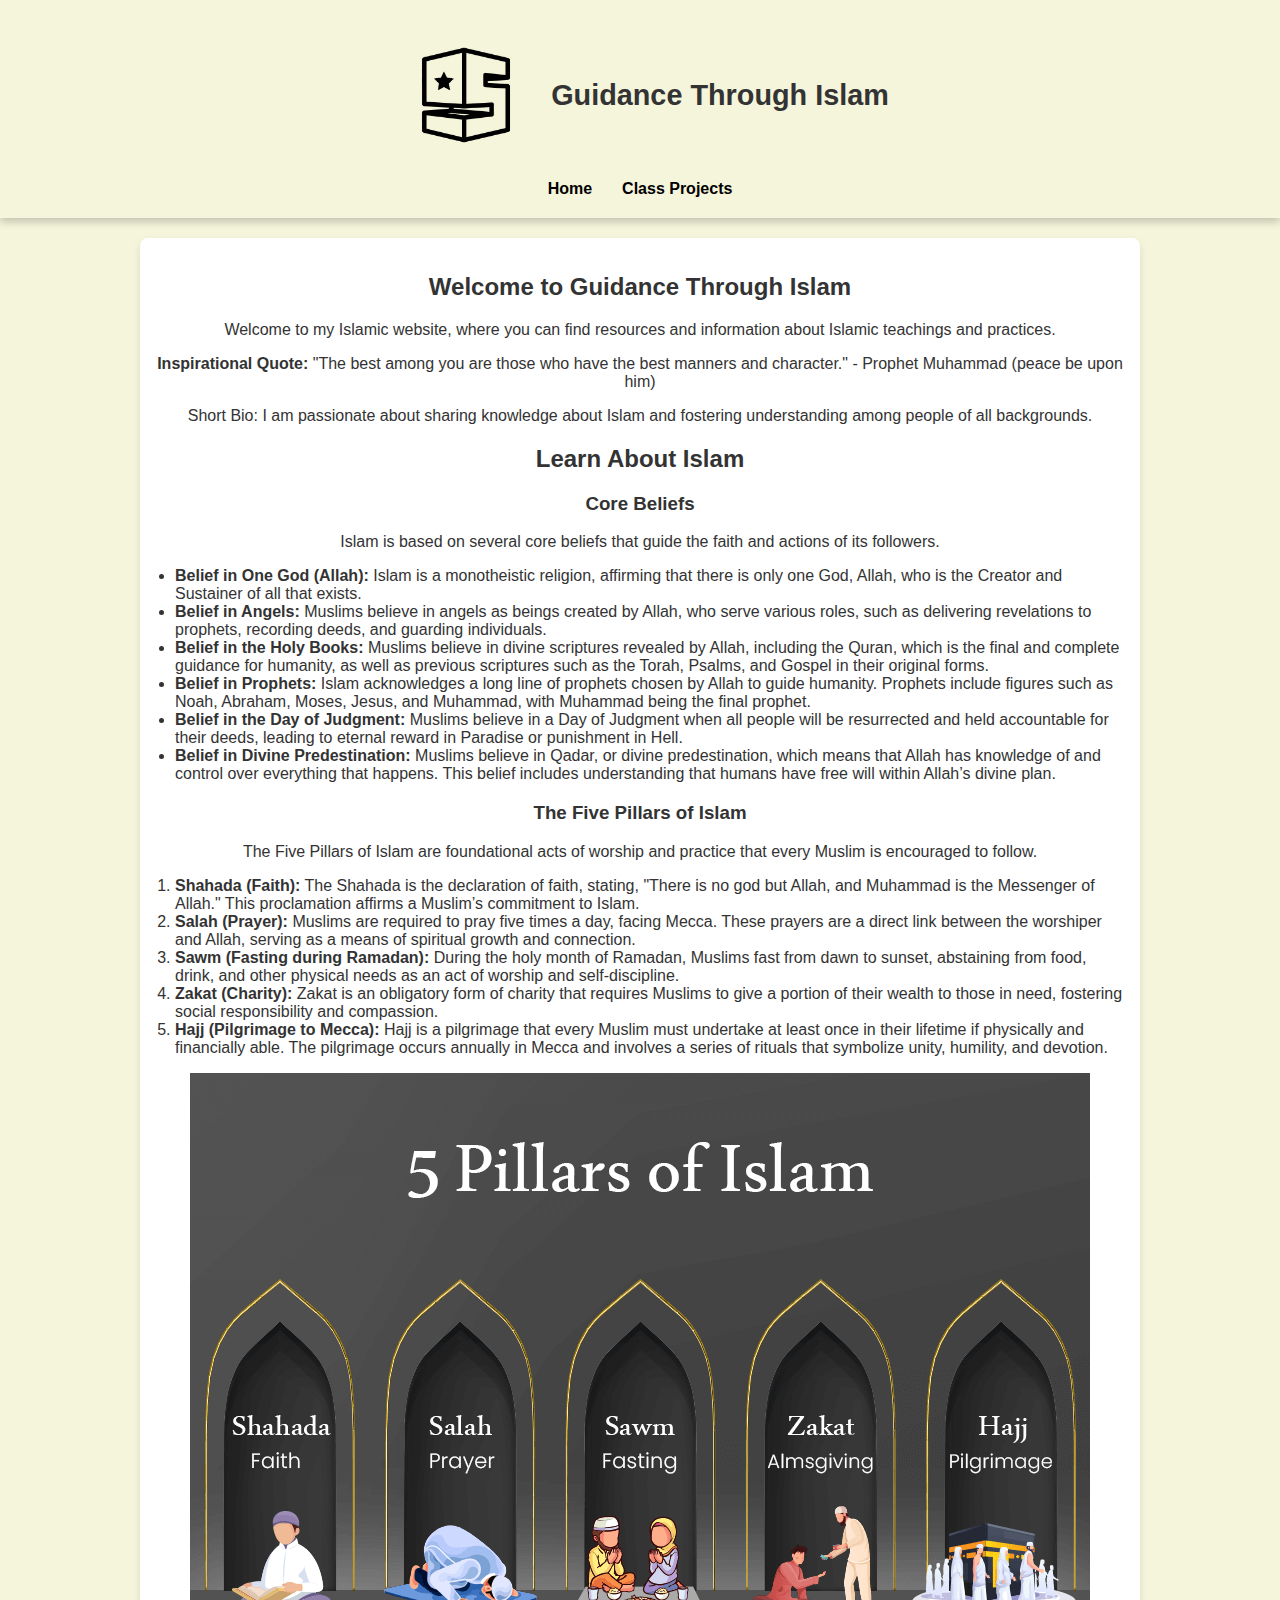
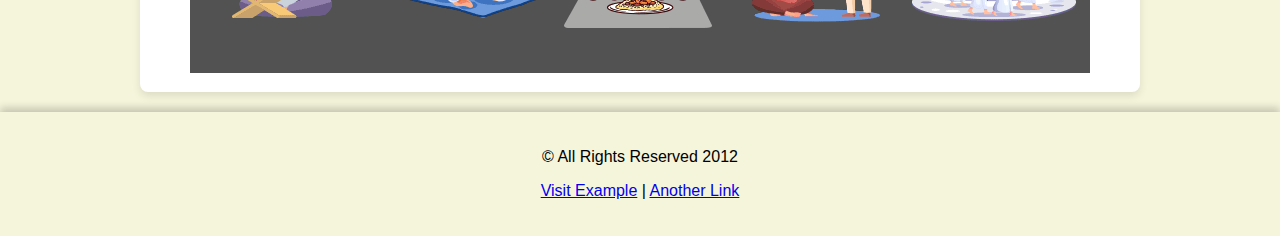
==== islamic_website/index.html @ 1b08f329 "Add files via upload" ====
﻿<!DOCTYPE html>
<html lang="en">
<head>
    <meta charset="UTF-8">
    <meta name="viewport" content="width=device-width, initial-scale=1.0">
    <title>Guidance Through Islam</title>
    <link rel="stylesheet" href="../styles.css">
</head>
<body>
    <header>
        <div class="header-content">
            <img src="../BoxS.jpg" alt="Your Logo" class="logo">
            <h1>Guidance Through Islam</h1>
        </div>
        <nav>
            <ul>
                <li><a href="../index.html" aria-label="Home">Home</a></li>
                <li class="dropdown">
                    <a href="#" onclick="toggleDropdown(event)" aria-haspopup="true" aria-expanded="false">Class Projects</a>
                    <ul class="dropdown-content">
                        <li><a href="../islamic_website/index.html">Islamic Website</a></li>
                        <li><a href="../mpg_calculator/index.html">Miles Per Gallon Calculator</a></li>
                    </ul>
                </li>

            </ul>
        </nav>
    </header>

    <main class="container">
        <section id="home">
            <h2>Welcome to Guidance Through Islam</h2>
            <p>Welcome to my Islamic website, where you can find resources and information about Islamic teachings and practices.</p>
            <p><strong>Inspirational Quote:</strong> "The best among you are those who have the best manners and character." - Prophet Muhammad (peace be upon him)</p>
            <p class="bio">Short Bio: I am passionate about sharing knowledge about Islam and fostering understanding among people of all backgrounds.</p>
        </section>

        <section id="learn">
            <h2>Learn About Islam</h2>

            <h3>Core Beliefs</h3>
            <p>Islam is based on several core beliefs that guide the faith and actions of its followers.</p>
            <ul>
                <li><strong>Belief in One God (Allah):</strong> Islam is a monotheistic religion, affirming that there is only one God, Allah, who is the Creator and Sustainer of all that exists.</li>
                <li><strong>Belief in Angels:</strong> Muslims believe in angels as beings created by Allah, who serve various roles, such as delivering revelations to prophets, recording deeds, and guarding individuals.</li>
                <li><strong>Belief in the Holy Books:</strong> Muslims believe in divine scriptures revealed by Allah, including the Quran, which is the final and complete guidance for humanity, as well as previous scriptures such as the Torah, Psalms, and Gospel in their original forms.</li>
                <li><strong>Belief in Prophets:</strong> Islam acknowledges a long line of prophets chosen by Allah to guide humanity. Prophets include figures such as Noah, Abraham, Moses, Jesus, and Muhammad, with Muhammad being the final prophet.</li>
                <li><strong>Belief in the Day of Judgment:</strong> Muslims believe in a Day of Judgment when all people will be resurrected and held accountable for their deeds, leading to eternal reward in Paradise or punishment in Hell.</li>
                <li><strong>Belief in Divine Predestination:</strong> Muslims believe in Qadar, or divine predestination, which means that Allah has knowledge of and control over everything that happens. This belief includes understanding that humans have free will within Allah’s divine plan.</li>
            </ul>

            <h3>The Five Pillars of Islam</h3>
            <p>The Five Pillars of Islam are foundational acts of worship and practice that every Muslim is encouraged to follow.</p>
            <ol>
                <li><strong>Shahada (Faith):</strong> The Shahada is the declaration of faith, stating, "There is no god but Allah, and Muhammad is the Messenger of Allah." This proclamation affirms a Muslim’s commitment to Islam.</li>
                <li><strong>Salah (Prayer):</strong> Muslims are required to pray five times a day, facing Mecca. These prayers are a direct link between the worshiper and Allah, serving as a means of spiritual growth and connection.</li>
                <li><strong>Sawm (Fasting during Ramadan):</strong> During the holy month of Ramadan, Muslims fast from dawn to sunset, abstaining from food, drink, and other physical needs as an act of worship and self-discipline.</li>
                <li><strong>Zakat (Charity):</strong> Zakat is an obligatory form of charity that requires Muslims to give a portion of their wealth to those in need, fostering social responsibility and compassion.</li>
                <li><strong>Hajj (Pilgrimage to Mecca):</strong> Hajj is a pilgrimage that every Muslim must undertake at least once in their lifetime if physically and financially able. The pilgrimage occurs annually in Mecca and involves a series of rituals that symbolize unity, humility, and devotion.</li>
            </ol>

            <img src="pillarsislam.jpg" alt="Five Pillars of Islam" class="centered-image">
        </section>
    </main>
    <body class="islamic-page">

        <footer>
            <p>&copy; All Rights Reserved 2012</p>
            <p>
                <a href="https://www.example.com" class="footer-link">Visit Example</a> |
                <a href="https://www.anotherexample.com" class="footer-link">Another Link</a>
            </p>
        </footer>

        <script src="../main.js"></script>

        <script>
            document.getElementById("year").textContent = new Date().getFullYear();
        </script>
    </body>
</html>
---- styles.css ----
﻿html, body {
    font-family: Arial, sans-serif;
    background-color: beige;
    color: #333;
    margin: 0;
    padding: 0;
    overflow-y: auto; 
    min-height: 100vh; 
}


header {
    background-color: beige;
    padding: 20px;
    color: #333;
    display: flex;
    align-items: center;
    flex-direction: column;
    box-shadow: 0 4px 8px rgba(0, 0, 0, 0.2);
    text-align: center;
}


.header-content {
    display: flex;
    align-items: center;
    justify-content: center;
}

.logo {
    max-width: 150px;
    border-radius: 50%;
    margin-right: 10px;
}

header h1 {
    font-size: 1.8em;
    margin: 0;
    color: #333;
}


nav ul {
    list-style: none;
    padding: 0;
    margin: 10px 0 0;
    display: flex;
    justify-content: center;
}

    nav ul li {
        position: relative;
        margin: 0 15px;
    }

        nav ul li a {
            color: black;
            text-decoration: none;
            font-weight: bold;
        }


.dropdown {
    position: relative;
}

.dropdown-content {
    display: none;
    position: absolute;
    top: 100%;
    left: 0;
    background-color: darkgrey;
    list-style: none;
    width: 200px;
    border-radius: 4px;
    padding: 10px;
    z-index: 10;
}

    .dropdown-content li a {
        display: block;
        color: #333;
        text-decoration: none;
        padding: 8px 12px;
    }

        .dropdown-content li a:hover {
            background-color: #f0e68c;
            color: #333;
            border-radius: 5px;
        }

.dropdown.open .dropdown-content {
    display: block;
}


.container {
    max-width: 800px;
    margin: 20px auto;
    padding: 20px;
    background-color: white;
    box-shadow: 0 4px 8px rgba(0, 0, 0, 0.1);
    border-radius: 8px;
    text-align: center;
}


.responsive-img {
    width: 100%;
    max-width: 150px;
    height: auto;
    border-radius: 50%;
    margin: 20px auto;
}


.slider-container {
    max-width: 800px;
    margin: 20px auto;
    position: relative;
    border-radius: 8px;
    box-shadow: 0 4px 8px rgba(0, 0, 0, 0.2);
}

    .slider-container img {
        width: 100%;
        height: auto;
        object-fit: contain;
        display: block;
        transition: opacity 0.5s ease-in-out;
    }


.caption {
    position: absolute;
    bottom: 20px;
    left: 50%;
    transform: translateX(-50%);
    background-color: rgba(0, 0, 0, 0.6);
    color: white;
    padding: 10px 20px;
    border-radius: 5px;
    font-size: 1em;
    text-align: center;
    opacity: 0;
    transition: opacity 0.5s ease-in-out;
}

.slide:hover .caption {
    opacity: 1;
}


.prev, .next {
    position: absolute;
    top: 50%;
    color: white;
    font-size: 2em;
    padding: 10px;
    cursor: pointer;
    transform: translateY(-50%);
    background: rgba(0, 0, 0, 0.5);
    border-radius: 50%;
    text-align: center;
    transition: background-color 0.3s ease;
    user-select: none;
}

    .prev:hover, .next:hover {
        background-color: rgba(0, 0, 0, 0.8);
    }

.prev {
    left: 10px;
}

.next {
    right: 10px;
}


.dots {
    text-align: center;
    padding: 15px 0;
    background-color: #333;
}

.dot {
    cursor: pointer;
    height: 12px;
    width: 12px;
    margin: 0 5px;
    background-color: #bbb;
    border-radius: 50%;
    display: inline-block;
    transition: background-color 0.4s ease;
}

    .dot.active, .dot:hover {
        background-color: #717171;
    }

.container {
    overflow-y: auto;
    -webkit-overflow-scrolling: touch; 
}


footer {
    text-align: center;
    padding: 20px;
    background-color: beige;
    color: black;
    box-shadow: 0 -4px 8px rgba(0, 0, 0, 0.2);
    margin-top: 20px;
}


.calculator-container {
    display: flex;
    justify-content: center;
    align-items: center;
    padding: 40px 20px;
}

.calculator-card {
    background-color: #ffffff;
    padding: 30px;
    max-width: 400px;
    width: 100%;
    box-shadow: 0 4px 10px rgba(0, 0, 0, 0.1);
    border-radius: 10px;
    text-align: center;
}

    .calculator-card h2 {
        margin-bottom: 20px;
        color: #333;
        font-size: 1.5em;
    }

/* Input Group */
.input-group {
    margin-bottom: 15px;
    text-align: left;
}

    .input-group label {
        display: block;
        font-weight: bold;
        margin-bottom: 5px;
        color: #555;
    }

    .input-group input {
        width: 100%;
        padding: 10px;
        border-radius: 5px;
        border: 1px solid #ccc;
        box-shadow: inset 0 1px 3px rgba(0, 0, 0, 0.1);
        font-size: 1em;
    }


button {
    width: 100%;
    padding: 12px;
    font-size: 1em;
    border-radius: 5px;
    border: none;
    color: #fff;
    background-color: #333;
    cursor: pointer;
    transition: background-color 0.3s ease;
}

    button:hover {
        background-color: #555;
    }


.result {
    margin-top: 20px;
    font-weight: bold;
    font-size: 1.2em;
    color: #333;
}

ul, ol {
    text-align: left;
    padding-left: 20px; 
    margin-left: 0; 
}


body, html {
    overflow-x: hidden; 
}
.islamic-page .container, .islamic-page .slider-container, .islamic-page .centered-image {
    max-width: 100%;
    overflow-x: hidden; 
    padding: 0 10px;
    box-sizing: border-box;
}
.islamic-page .container {
    max-width: 1000px;
    margin: 20px auto;
    padding: 15px;
    background-color: white;
    box-shadow: 0 4px 8px rgba(0, 0, 0, 0.1);
    border-radius: 8px;
    text-align: center;
}

.calculator-card {
    background-color: #ffffff;
    padding: 40px;
    max-width: 500px; 
    width: 100%;
    box-shadow: 0 4px 10px rgba(0, 0, 0, 0.1);
    border-radius: 10px;
    text-align: center;
    margin: 0 auto; 
}

.input-group input {
    width: 80%; 
    padding: 8px;
    font-size: 0.9em; 
    margin: 5px auto; 
    display: block;
}
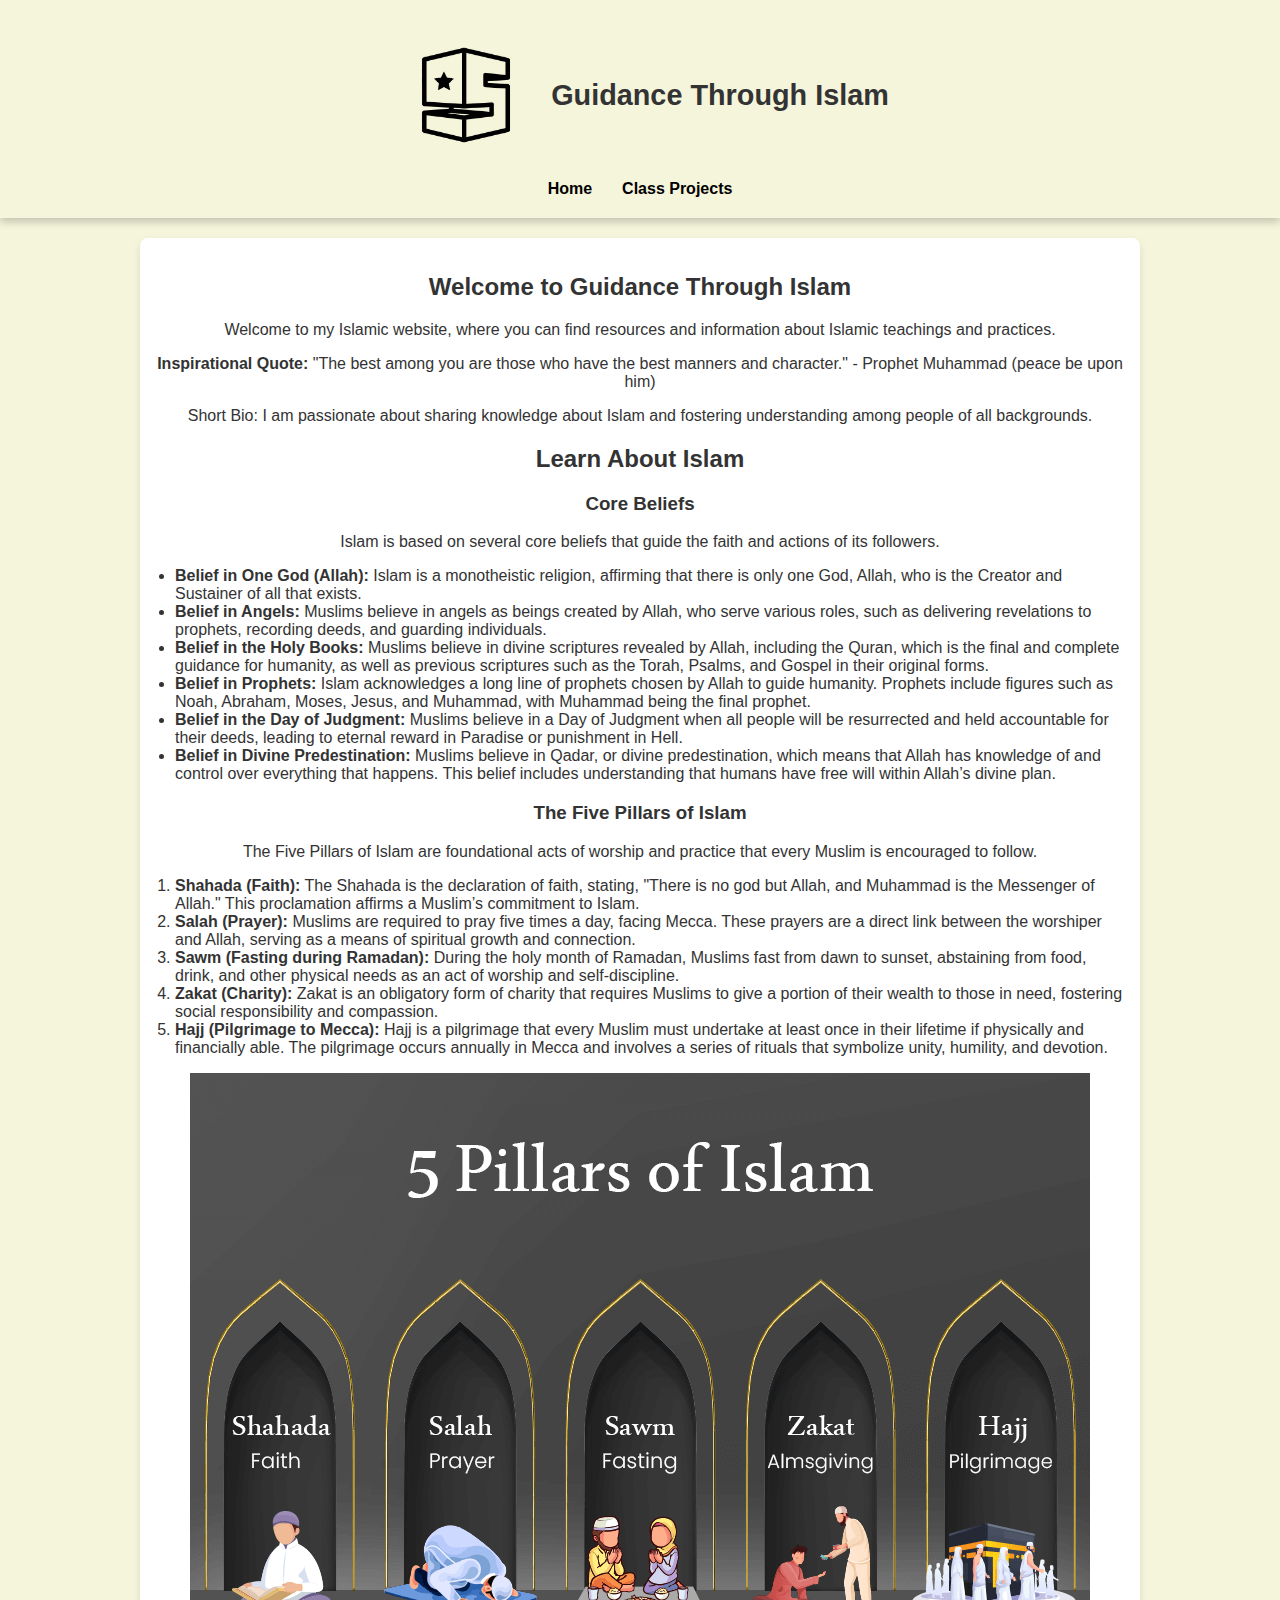
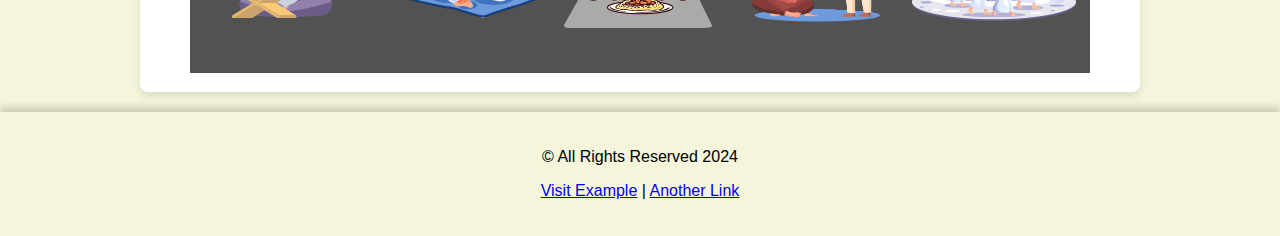
==== commit 9b53570f: "Update index.html" ====
--- a/islamic_website/index.html
+++ b/islamic_website/index.html
@@ -65,7 +65,7 @@
     <body class="islamic-page">
 
         <footer>
-            <p>&copy; All Rights Reserved 2012</p>
+            <p>&copy; All Rights Reserved 2024</p>
             <p>
                 <a href="https://www.example.com" class="footer-link">Visit Example</a> |
                 <a href="https://www.anotherexample.com" class="footer-link">Another Link</a>
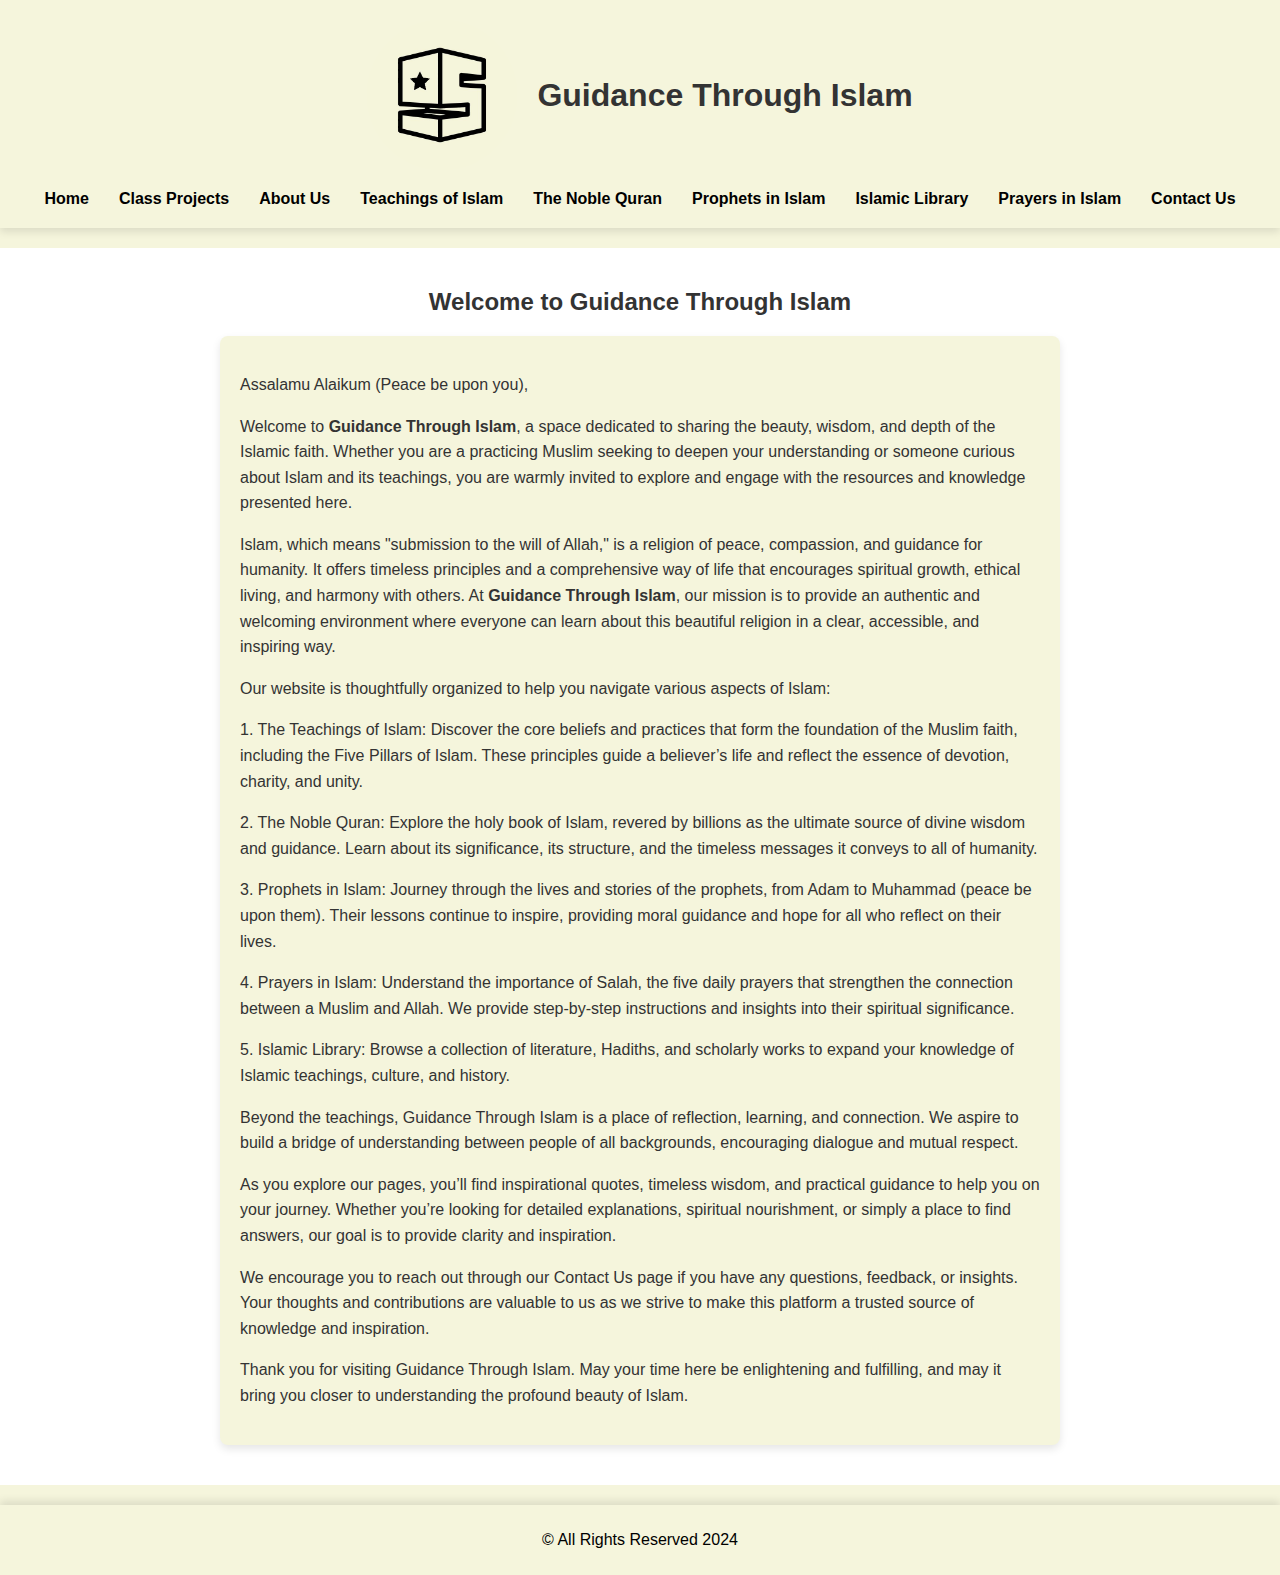
==== commit 01083c21: "Saidur Saqib's Updated Portfolio" ====
--- a/islamic_website/index.html
+++ b/islamic_website/index.html
@@ -9,73 +9,74 @@
 <body>
     <header>
         <div class="header-content">
-            <img src="../BoxS.jpg" alt="Your Logo" class="logo">
+            <img src="../BoxS.jpg" alt="Islamic Website Logo" class="logo">
             <h1>Guidance Through Islam</h1>
         </div>
         <nav>
-            <ul>
+            <ul class="menu">
                 <li><a href="../index.html" aria-label="Home">Home</a></li>
                 <li class="dropdown">
-                    <a href="#" onclick="toggleDropdown(event)" aria-haspopup="true" aria-expanded="false">Class Projects</a>
+                    <a href="#">Class Projects</a>
                     <ul class="dropdown-content">
                         <li><a href="../islamic_website/index.html">Islamic Website</a></li>
                         <li><a href="../mpg_calculator/index.html">Miles Per Gallon Calculator</a></li>
+                        <li><a href="../mortgage_calculator/mortgage.htm">Mortgage Calculator</a></li>
                     </ul>
                 </li>
-
+                <li><a href="../aboutus.html">About Us</a></li>
+                <li class="dropdown">
+                    <a href="#">Teachings of Islam</a>
+                    <ul class="dropdown-content">
+                        <li><a href="#faith">Faith</a></li>
+                        <li><a href="#prayer">Prayer</a></li>
+                        <li><a href="#charity">Charity</a></li>
+                        <li><a href="#fasting">Fasting</a></li>
+                        <li><a href="#pilgrimage">Pilgrimage</a></li>
+                    </ul>
+                </li>
+                <li><a href="../quran.html">The Noble Quran</a></li>
+                <li><a href="../prophets.html">Prophets in Islam</a></li> <!-- Added link for Prophets in Islam -->
+                <li><a href="../library.html">Islamic Library</a></li> <!-- Added link for Islamic Library -->
+                <li class="dropdown">
+                    <a href="#">Prayers in Islam</a>
+                    <ul class="dropdown-content">
+                        <li><a href="../prayers/fajr.html">Fajr (Dawn Prayer)</a></li>
+                        <li><a href="../prayers/dhuhr.html">Dhuhr (Noon Prayer)</a></li>
+                        <li><a href="../prayers/asr.html">Asr (Afternoon Prayer)</a></li>
+                        <li><a href="../prayers/maghrib.html">Maghrib (Evening Prayer)</a></li>
+                        <li><a href="../prayers/isha.html">Isha (Night Prayer)</a></li>
+                    </ul>
+                </li>
+                <li><a href="../contact.html">Contact Us</a></li>
             </ul>
         </nav>
     </header>
 
-    <main class="container">
+    <main>
         <section id="home">
             <h2>Welcome to Guidance Through Islam</h2>
-            <p>Welcome to my Islamic website, where you can find resources and information about Islamic teachings and practices.</p>
-            <p><strong>Inspirational Quote:</strong> "The best among you are those who have the best manners and character." - Prophet Muhammad (peace be upon him)</p>
-            <p class="bio">Short Bio: I am passionate about sharing knowledge about Islam and fostering understanding among people of all backgrounds.</p>
-        </section>
-
-        <section id="learn">
-            <h2>Learn About Islam</h2>
-
-            <h3>Core Beliefs</h3>
-            <p>Islam is based on several core beliefs that guide the faith and actions of its followers.</p>
-            <ul>
-                <li><strong>Belief in One God (Allah):</strong> Islam is a monotheistic religion, affirming that there is only one God, Allah, who is the Creator and Sustainer of all that exists.</li>
-                <li><strong>Belief in Angels:</strong> Muslims believe in angels as beings created by Allah, who serve various roles, such as delivering revelations to prophets, recording deeds, and guarding individuals.</li>
-                <li><strong>Belief in the Holy Books:</strong> Muslims believe in divine scriptures revealed by Allah, including the Quran, which is the final and complete guidance for humanity, as well as previous scriptures such as the Torah, Psalms, and Gospel in their original forms.</li>
-                <li><strong>Belief in Prophets:</strong> Islam acknowledges a long line of prophets chosen by Allah to guide humanity. Prophets include figures such as Noah, Abraham, Moses, Jesus, and Muhammad, with Muhammad being the final prophet.</li>
-                <li><strong>Belief in the Day of Judgment:</strong> Muslims believe in a Day of Judgment when all people will be resurrected and held accountable for their deeds, leading to eternal reward in Paradise or punishment in Hell.</li>
-                <li><strong>Belief in Divine Predestination:</strong> Muslims believe in Qadar, or divine predestination, which means that Allah has knowledge of and control over everything that happens. This belief includes understanding that humans have free will within Allah’s divine plan.</li>
-            </ul>
-
-            <h3>The Five Pillars of Islam</h3>
-            <p>The Five Pillars of Islam are foundational acts of worship and practice that every Muslim is encouraged to follow.</p>
-            <ol>
-                <li><strong>Shahada (Faith):</strong> The Shahada is the declaration of faith, stating, "There is no god but Allah, and Muhammad is the Messenger of Allah." This proclamation affirms a Muslim’s commitment to Islam.</li>
-                <li><strong>Salah (Prayer):</strong> Muslims are required to pray five times a day, facing Mecca. These prayers are a direct link between the worshiper and Allah, serving as a means of spiritual growth and connection.</li>
-                <li><strong>Sawm (Fasting during Ramadan):</strong> During the holy month of Ramadan, Muslims fast from dawn to sunset, abstaining from food, drink, and other physical needs as an act of worship and self-discipline.</li>
-                <li><strong>Zakat (Charity):</strong> Zakat is an obligatory form of charity that requires Muslims to give a portion of their wealth to those in need, fostering social responsibility and compassion.</li>
-                <li><strong>Hajj (Pilgrimage to Mecca):</strong> Hajj is a pilgrimage that every Muslim must undertake at least once in their lifetime if physically and financially able. The pilgrimage occurs annually in Mecca and involves a series of rituals that symbolize unity, humility, and devotion.</li>
-            </ol>
-
-            <img src="pillarsislam.jpg" alt="Five Pillars of Islam" class="centered-image">
+            <div class="content-card">
+                <p>Assalamu Alaikum (Peace be upon you),</p>
+                <p>Welcome to <strong>Guidance Through Islam</strong>, a space dedicated to sharing the beauty, wisdom, and depth of the Islamic faith. Whether you are a practicing Muslim seeking to deepen your understanding or someone curious about Islam and its teachings, you are warmly invited to explore and engage with the resources and knowledge presented here.</p>
+                <p>Islam, which means "submission to the will of Allah," is a religion of peace, compassion, and guidance for humanity. It offers timeless principles and a comprehensive way of life that encourages spiritual growth, ethical living, and harmony with others. At <strong>Guidance Through Islam</strong>, our mission is to provide an authentic and welcoming environment where everyone can learn about this beautiful religion in a clear, accessible, and inspiring way.</p>
+                <p>Our website is thoughtfully organized to help you navigate various aspects of Islam:</p>
+                <p>1. The Teachings of Islam: Discover the core beliefs and practices that form the foundation of the Muslim faith, including the Five Pillars of Islam. These principles guide a believer’s life and reflect the essence of devotion, charity, and unity. </p>
+                <p>2. The Noble Quran: Explore the holy book of Islam, revered by billions as the ultimate source of divine wisdom and guidance. Learn about its significance, its structure, and the timeless messages it conveys to all of humanity.</p>
+                <p>3. Prophets in Islam: Journey through the lives and stories of the prophets, from Adam to Muhammad (peace be upon them). Their lessons continue to inspire, providing moral guidance and hope for all who reflect on their lives.</p>
+                <p>4. Prayers in Islam: Understand the importance of Salah, the five daily prayers that strengthen the connection between a Muslim and Allah. We provide step-by-step instructions and insights into their spiritual significance.</p>
+                <p>5. Islamic Library: Browse a collection of literature, Hadiths, and scholarly works to expand your knowledge of Islamic teachings, culture, and history.</p>
+                <p>Beyond the teachings, Guidance Through Islam is a place of reflection, learning, and connection. We aspire to build a bridge of understanding between people of all backgrounds, encouraging dialogue and mutual respect.</p>
+                <p>As you explore our pages, you’ll find inspirational quotes, timeless wisdom, and practical guidance to help you on your journey. Whether you’re looking for detailed explanations, spiritual nourishment, or simply a place to find answers, our goal is to provide clarity and inspiration.</p>
+                <p>We encourage you to reach out through our Contact Us page if you have any questions, feedback, or insights. Your thoughts and contributions are valuable to us as we strive to make this platform a trusted source of knowledge and inspiration.</p>
+                <p>Thank you for visiting Guidance Through Islam. May your time here be enlightening and fulfilling, and may it bring you closer to understanding the profound beauty of Islam.</p>
+            </div>
         </section>
     </main>
-    <body class="islamic-page">
 
-        <footer>
-            <p>&copy; All Rights Reserved 2024</p>
-            <p>
-                <a href="https://www.example.com" class="footer-link">Visit Example</a> |
-                <a href="https://www.anotherexample.com" class="footer-link">Another Link</a>
-            </p>
-        </footer>
+    <footer>
+        <p>&copy; All Rights Reserved 2024</p>
+    </footer>
 
-        <script src="../main.js"></script>
-
-        <script>
-            document.getElementById("year").textContent = new Date().getFullYear();
-        </script>
-    </body>
+    <script src="../main.js"></script>
+</body>
 </html>
--- a/styles.css
+++ b/styles.css
@@ -331,3 +331,303 @@
     margin: 5px auto; 
     display: block;
 }
+
+.dropdown {
+    position: relative;
+}
+
+.dropdown-content {
+    display: none; 
+    position: absolute;
+    top: 100%; 
+    left: 0;
+    background-color: darkgrey;
+    list-style: none;
+    width: 200px;
+    border-radius: 4px;
+    padding: 10px;
+    z-index: 10;
+}
+
+    .dropdown-content li {
+        margin: 0;
+    }
+
+        .dropdown-content li a {
+            display: block;
+            color: #333;
+            text-decoration: none;
+            padding: 8px 12px;
+        }
+
+            .dropdown-content li a:hover {
+                background-color: #f0e68c;
+                color: #333;
+                border-radius: 5px;
+            }
+
+.dropdown.open .dropdown-content {
+    display: block; /* Show dropdown when .open is applied */
+}
+/* Dropdown Styling */
+.dropdown {
+    position: relative;
+}
+
+.dropdown-content {
+    display: none; /* Hidden by default */
+    position: absolute;
+    top: 100%;
+    left: 0;
+    background-color: darkgrey;
+    list-style: none;
+    width: 200px;
+    border-radius: 4px;
+    padding: 10px;
+    z-index: 10;
+}
+
+    .dropdown-content li {
+        margin: 0;
+    }
+
+        .dropdown-content li a {
+            display: block;
+            color: #333;
+            text-decoration: none;
+            padding: 8px 12px;
+        }
+
+            .dropdown-content li a:hover {
+                background-color: #f0e68c;
+                color: #333;
+                border-radius: 5px;
+            }
+
+.dropdown.open .dropdown-content {
+    display: block; /* Show dropdown when .open is applied */
+}
+.text-container {
+    max-width: 800px; /* Limits the text to 800px width */
+    margin: 0 auto; /* Centers the container */
+    padding: 20px; /* Adds some padding around the text */
+    text-align: justify; /* Optional: Justifies the text for a clean look */
+}
+.text-container {
+    max-width: 800px;
+    margin: 0 auto;
+    padding: 20px;
+    text-align: justify;
+}
+
+@media (max-width: 768px) {
+    .text-container {
+        max-width: 90%; /* Allows the container to shrink on smaller screens */
+        padding: 15px;
+    }
+}
+.text-container {
+    font-size: 16px;
+    line-height: 1.6; /* Adds space between lines for better readability */
+}
+h2 {
+    text-align: center;
+}
+/* Styling for Calculator Container */
+.calculator-card {
+    background-color: beige;
+    border-radius: 10px;
+    box-shadow: 0 4px 8px rgba(0, 0, 0, 0.1);
+    padding: 20px;
+    max-width: 500px;
+    margin: 0 auto;
+    text-align: center;
+}
+
+/* Styling for the Form Table */
+.calculator-table {
+    margin: 20px auto;
+    width: 100%;
+    border-spacing: 10px;
+}
+
+    .calculator-table td {
+        text-align: left;
+        vertical-align: middle;
+        padding: 5px;
+    }
+
+    /* Styling for Input Fields */
+    .calculator-table input[type="text"],
+    .calculator-table select {
+        width: 100%;
+        padding: 8px;
+        border: 1px solid #ccc;
+        border-radius: 4px;
+        font-size: 14px;
+    }
+
+/* Button Styling */
+.button-row {
+    text-align: center;
+    padding-top: 10px;
+}
+
+.calculate-btn,
+.reset-btn {
+    padding: 10px 15px;
+    font-size: 16px;
+    border: none;
+    border-radius: 5px;
+    cursor: pointer;
+}
+
+.calculate-btn {
+    background-color: #4CAF50;
+    color: white;
+}
+
+.reset-btn {
+    background-color: #f44336;
+    color: white;
+}
+
+.calculate-btn:hover {
+    background-color: #45a049;
+}
+
+.reset-btn:hover {
+    background-color: #d32f2f;
+}
+
+/* Styling for Result */
+.result {
+    margin-top: 20px;
+    font-size: 18px;
+    font-weight: bold;
+    color: #333;
+}
+.result {
+    margin-top: 20px;
+    font-size: 18px;
+    font-weight: bold;
+    color: #333;
+}
+.calculate-btn,
+.reset-btn {
+    padding: 10px 15px;
+    font-size: 16px;
+    border: none;
+    border-radius: 5px;
+    cursor: pointer;
+}
+
+.calculate-btn {
+    background-color: #4CAF50;
+    color: white;
+}
+
+.reset-btn {
+    background-color: #f44336;
+    color: white;
+}
+
+.calculate-btn:hover {
+    background-color: #45a049;
+}
+
+.reset-btn:hover {
+    background-color: #d32f2f;
+}
+@media (max-width: 768px) {
+    .calculator-card {
+        padding: 15px;
+        max-width: 90%;
+    }
+
+    .calculator-table {
+        width: 100%;
+    }
+
+        .calculator-table td {
+            padding: 10px 5px;
+        }
+}
+.calculator-container {
+    display: flex;
+    justify-content: center;
+    align-items: center;
+    min-height: 80vh; /* Centers content vertically */
+    padding: 20px; /* Adds spacing on smaller screens */
+}
+.header-content {
+    display: flex;
+    align-items: center;
+    justify-content: center;
+    gap: 10px; /* Adds space between the logo and title */
+    margin-bottom: 10px; /* Adds some space below the header */
+}
+
+header h1 {
+    font-size: 2em; /* Increases the title size */
+    color: #333;
+}
+.calculate-btn,
+.reset-btn {
+    padding: 10px 20px;
+    font-size: 16px;
+    font-weight: bold;
+    border: none;
+    border-radius: 5px;
+    cursor: pointer;
+    transition: transform 0.2s ease-in-out, box-shadow 0.2s ease-in-out;
+}
+
+.calculate-btn {
+    background-color: #28a745;
+    color: white;
+}
+
+.reset-btn {
+    background-color: #dc3545;
+    color: white;
+}
+
+    .calculate-btn:hover,
+    .reset-btn:hover {
+        transform: scale(1.1);
+        box-shadow: 0px 4px 8px rgba(0, 0, 0, 0.2);
+    }
+header {
+    box-shadow: 0 4px 8px rgba(0, 0, 0, 0.1);
+    margin-bottom: 20px;
+}
+
+footer {
+    box-shadow: 0 -4px 8px rgba(0, 0, 0, 0.1);
+    padding: 10px;
+    text-align: center;
+    background-color: beige;
+}
+.content-card {
+    background-color: beige; /* Beige background */
+    border-radius: 8px; /* Rounded corners */
+    padding: 20px; /* Internal spacing */
+    box-shadow: 0 4px 8px rgba(0, 0, 0, 0.1); /* Subtle shadow */
+    max-width: 800px; /* Limits the width */
+    margin: 20px auto; /* Centers the container horizontally */
+    text-align: left; /* Aligns text to the left */
+    font-size: 16px; /* Adjust text size for readability */
+    line-height: 1.6; /* Improves line spacing */
+}
+body {
+    background-color: beige; /* Set the background of the entire page to white */
+    margin: 0;
+    padding: 0;
+    font-family: Arial, sans-serif; /* Optional: Ensure consistent font styling */
+}
+
+main {
+    background-color: white; /* Ensure the main content background is white */
+    padding: 20px 0; /* Add some spacing around the main content */
+}
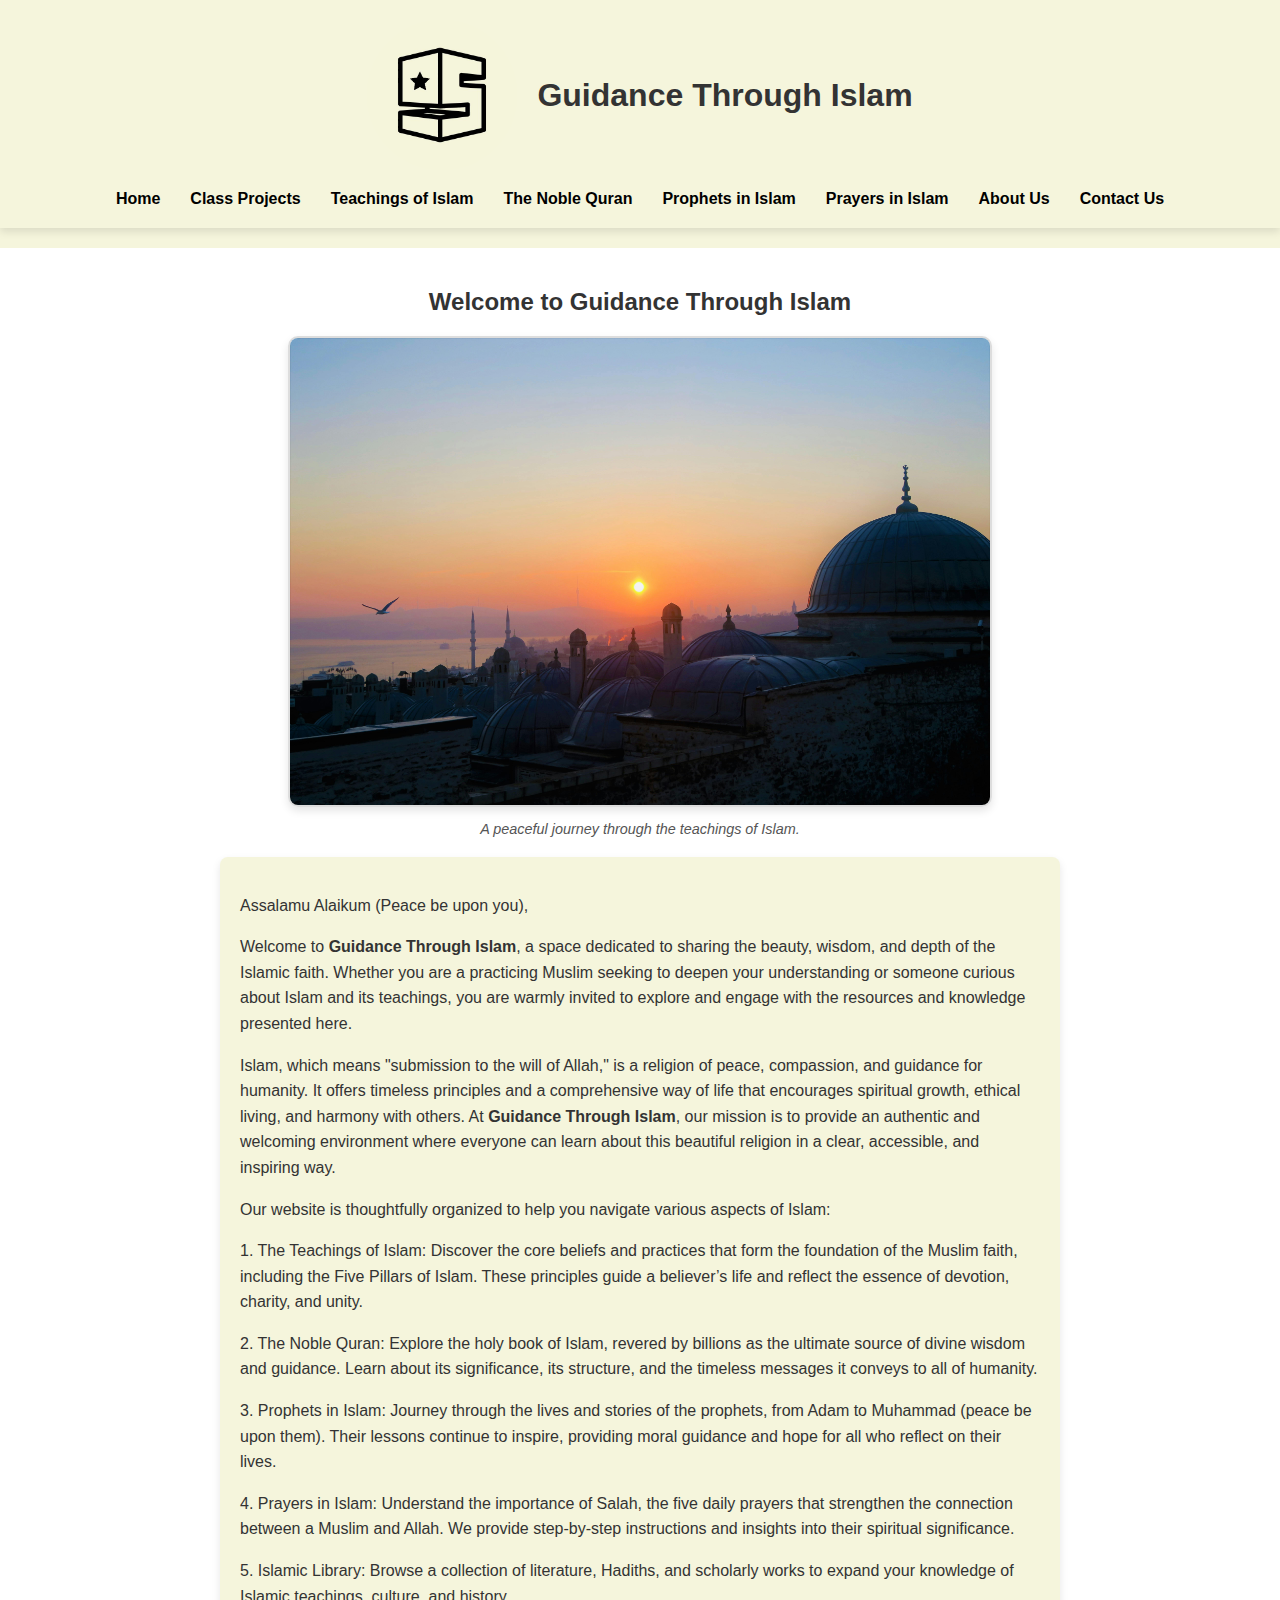
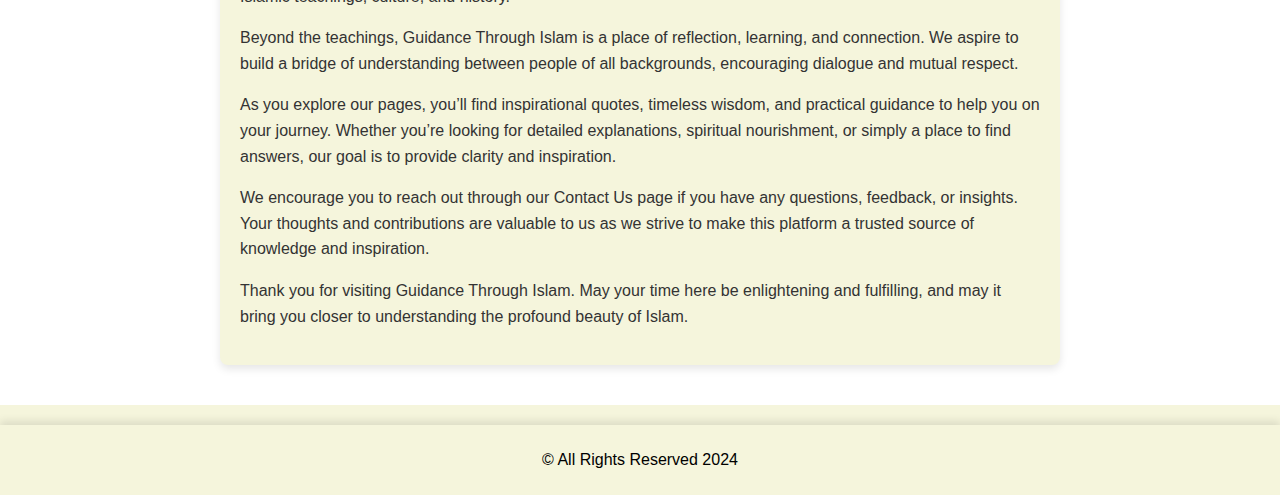
==== commit ffe61e82: "Add files via upload" ====
--- a/islamic_website/index.html
+++ b/islamic_website/index.html
@@ -21,40 +21,27 @@
                         <li><a href="../islamic_website/index.html">Islamic Website</a></li>
                         <li><a href="../mpg_calculator/index.html">Miles Per Gallon Calculator</a></li>
                         <li><a href="../mortgage_calculator/mortgage.htm">Mortgage Calculator</a></li>
+                        <li><a href="../invoice_calculator/invoice.html">Invoice Calculator</a></li>
                     </ul>
                 </li>
-                <li><a href="../aboutus.html">About Us</a></li>
-                <li class="dropdown">
-                    <a href="#">Teachings of Islam</a>
-                    <ul class="dropdown-content">
-                        <li><a href="#faith">Faith</a></li>
-                        <li><a href="#prayer">Prayer</a></li>
-                        <li><a href="#charity">Charity</a></li>
-                        <li><a href="#fasting">Fasting</a></li>
-                        <li><a href="#pilgrimage">Pilgrimage</a></li>
-                    </ul>
-                </li>
-                <li><a href="../quran.html">The Noble Quran</a></li>
-                <li><a href="../prophets.html">Prophets in Islam</a></li> <!-- Added link for Prophets in Islam -->
-                <li><a href="../library.html">Islamic Library</a></li> <!-- Added link for Islamic Library -->
-                <li class="dropdown">
-                    <a href="#">Prayers in Islam</a>
-                    <ul class="dropdown-content">
-                        <li><a href="../prayers/fajr.html">Fajr (Dawn Prayer)</a></li>
-                        <li><a href="../prayers/dhuhr.html">Dhuhr (Noon Prayer)</a></li>
-                        <li><a href="../prayers/asr.html">Asr (Afternoon Prayer)</a></li>
-                        <li><a href="../prayers/maghrib.html">Maghrib (Evening Prayer)</a></li>
-                        <li><a href="../prayers/isha.html">Isha (Night Prayer)</a></li>
-                    </ul>
-                </li>
-                <li><a href="../contact.html">Contact Us</a></li>
+                <li><a href="teachings.html">Teachings of Islam</a></li>
+                <li><a href="quran.html">The Noble Quran</a></li>
+                <li><a href="prophets.html">Prophets in Islam</a></li> <!-- Added link for Prophets in Islam -->
+                <li><a href="prayers.html">Prayers in Islam</a></li>
+                <li><a href="aboutus.html">About Us</a></li>
+                <li><a href="contact.html">Contact Us</a></li>
             </ul>
         </nav>
     </header>
-
     <main>
         <section id="home">
             <h2>Welcome to Guidance Through Islam</h2>
+            <!-- Image Section -->
+            <div class="image-container">
+                <img src="islamicpic1.jpg" alt="Welcome to Guidance Through Islam" class="welcome-image">
+                <p class="image-caption">A peaceful journey through the teachings of Islam.</p>
+            </div>
+
             <div class="content-card">
                 <p>Assalamu Alaikum (Peace be upon you),</p>
                 <p>Welcome to <strong>Guidance Through Islam</strong>, a space dedicated to sharing the beauty, wisdom, and depth of the Islamic faith. Whether you are a practicing Muslim seeking to deepen your understanding or someone curious about Islam and its teachings, you are warmly invited to explore and engage with the resources and knowledge presented here.</p>
--- a/styles.css
+++ b/styles.css
@@ -631,3 +631,126 @@
     background-color: white; /* Ensure the main content background is white */
     padding: 20px 0; /* Add some spacing around the main content */
 }
+.image-container {
+    text-align: center; /* Center the image */
+    margin: 20px auto; /* Add spacing */
+}
+
+.quran-image {
+    width: 100%; /* Make the image responsive */
+    max-width: 500px; /* Set a max width so it doesn't get too large */
+    height: auto; /* Maintain the image aspect ratio */
+    border: 2px solid #ddd; /* Add a light border */
+    border-radius: 5px; /* Slightly rounded corners */
+    box-shadow: 0 4px 6px rgba(0, 0, 0, 0.1); /* Soft shadow for visual appeal */
+}
+
+.image-caption {
+    font-style: italic;
+    font-size: 0.9em;
+    color: #555;
+    margin-top: 10px;
+}
+.image-container {
+    text-align: center; /* Center the image */
+    margin: 20px auto; /* Add spacing */
+}
+
+.teachings-image {
+    width: 100%; /* Responsive image */
+    max-width: 500px; /* Limit the size */
+    height: auto; /* Maintain aspect ratio */
+    border: 2px solid #ddd; /* Light border */
+    border-radius: 5px; /* Rounded corners */
+    box-shadow: 0 4px 6px rgba(0, 0, 0, 0.1); /* Subtle shadow */
+}
+
+.image-caption {
+    font-style: italic;
+    font-size: 0.9em;
+    color: #555;
+    margin-top: 10px;
+}
+/* Contact Form Styling */
+.contact-form {
+    display: flex;
+    flex-direction: column;
+    gap: 15px;
+    margin: 20px auto;
+    max-width: 600px;
+}
+
+    .contact-form label {
+        font-weight: bold;
+    }
+
+    .contact-form input,
+    .contact-form textarea {
+        width: 100%;
+        padding: 10px;
+        border: 1px solid #ccc;
+        border-radius: 5px;
+        font-size: 1em;
+    }
+
+    .contact-form textarea {
+        resize: vertical;
+    }
+
+.submit-btn {
+    background-color: #008000; /* Green color */
+    color: #fff;
+    border: none;
+    padding: 10px 20px;
+    border-radius: 5px;
+    cursor: pointer;
+    font-size: 1.1em;
+    transition: background-color 0.3s ease;
+}
+
+    .submit-btn:hover {
+        background-color: #006400; /* Darker green */
+    }
+
+/* Contact Information Styling */
+.contact-info {
+    margin-top: 30px;
+    text-align: center;
+}
+
+    .contact-info p {
+        margin: 5px 0;
+        font-size: 1em;
+        color: #333;
+    }
+
+    .contact-info h3 {
+        margin-bottom: 10px;
+    }
+.image-container {
+    text-align: center; /* Centers the image */
+    margin: 20px auto; /* Adds spacing around the image */
+}
+
+.welcome-image {
+    width: 100%; /* Makes the image responsive */
+    max-width: 700px; /* Limits the image size for larger screens */
+    height: auto; /* Maintains the image aspect ratio */
+    border: 2px solid #ddd; /* Adds a light border around the image */
+    border-radius: 10px; /* Softens the image corners */
+    box-shadow: 0 4px 8px rgba(0, 0, 0, 0.1); /* Adds a subtle shadow */
+}
+
+.image-caption {
+    font-style: italic;
+    color: #555;
+    margin-top: 10px;
+    font-size: 0.9em;
+}
+.about-image {
+    width: 100%; /* Responsive image */
+    max-width: 500px; /* Limit the size */
+    height: auto; /* Maintain aspect ratio */
+    border: 2px solid #ddd; /* Light border */
+    border-radius: 5px; /* Rounded corners */
+    box-shadow: 0 4px 6px rgba(0, 0, 0, 0.1); /* Subtle shadow */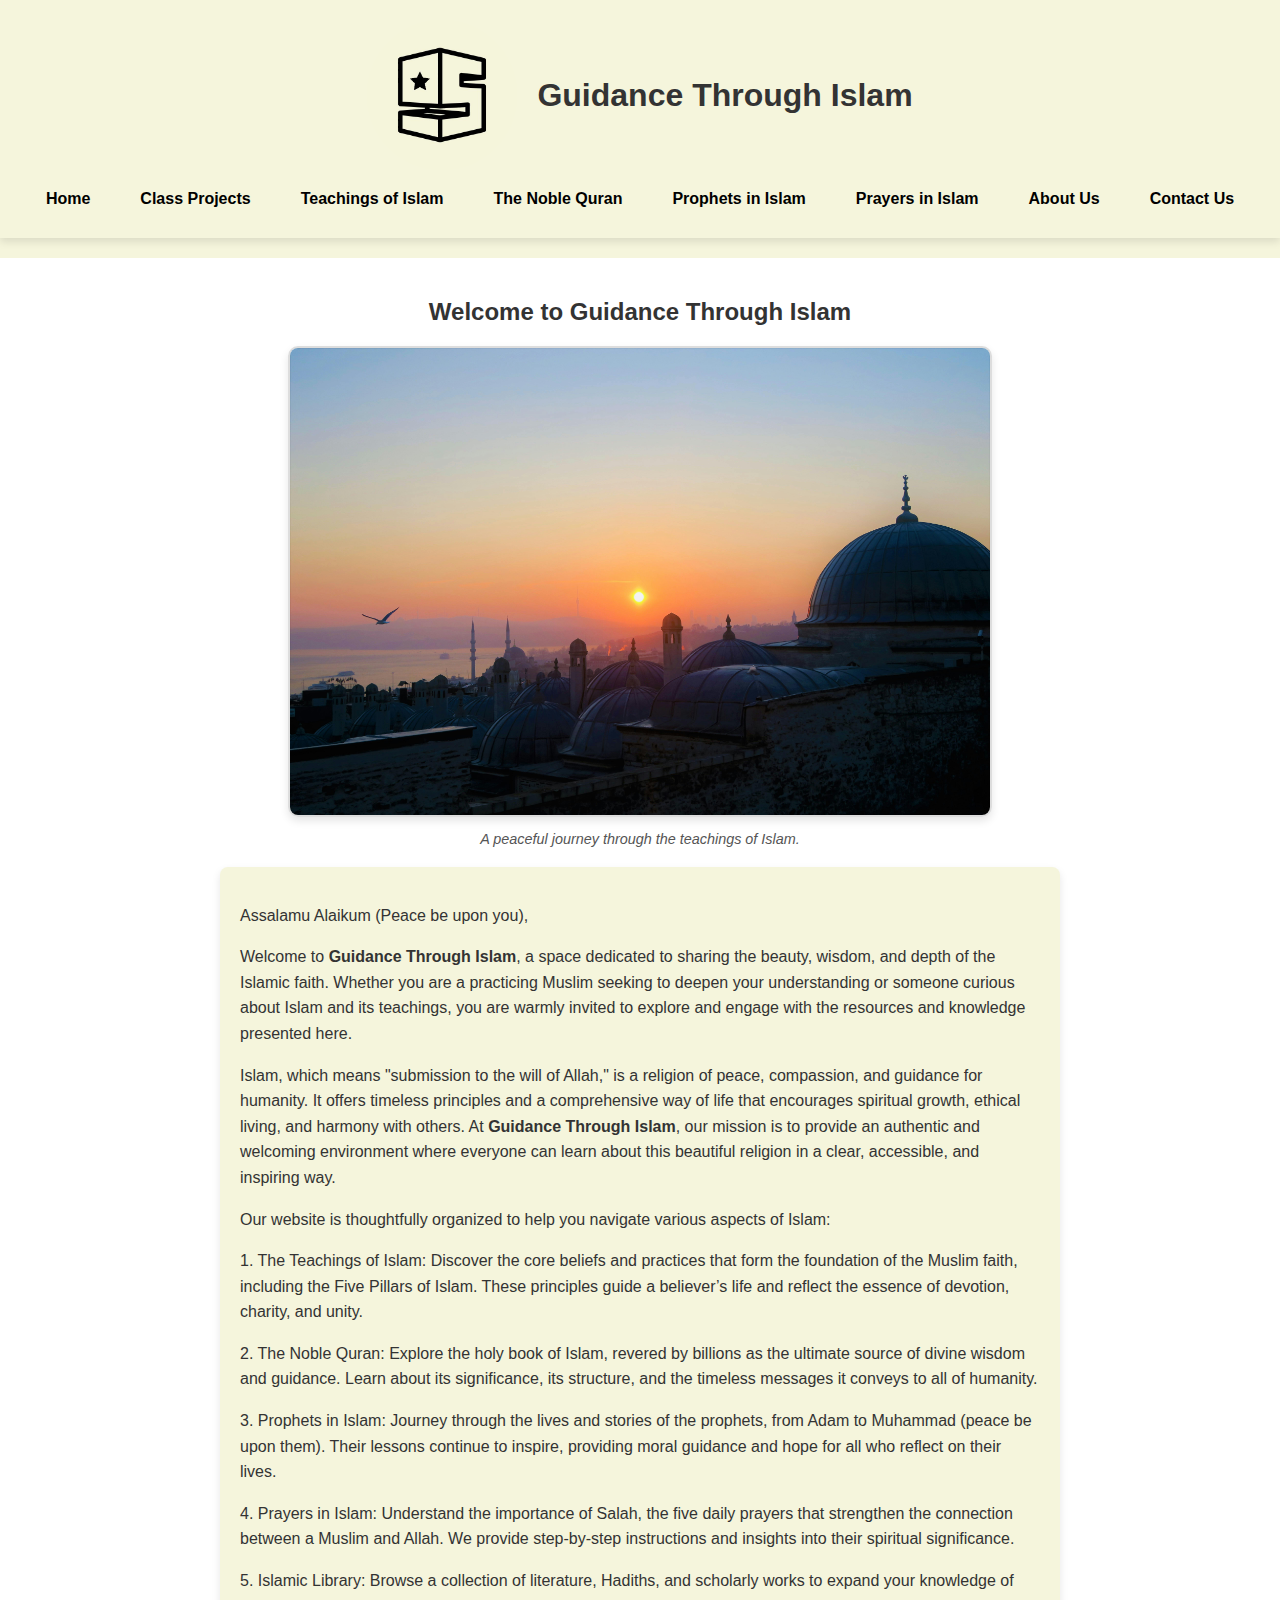
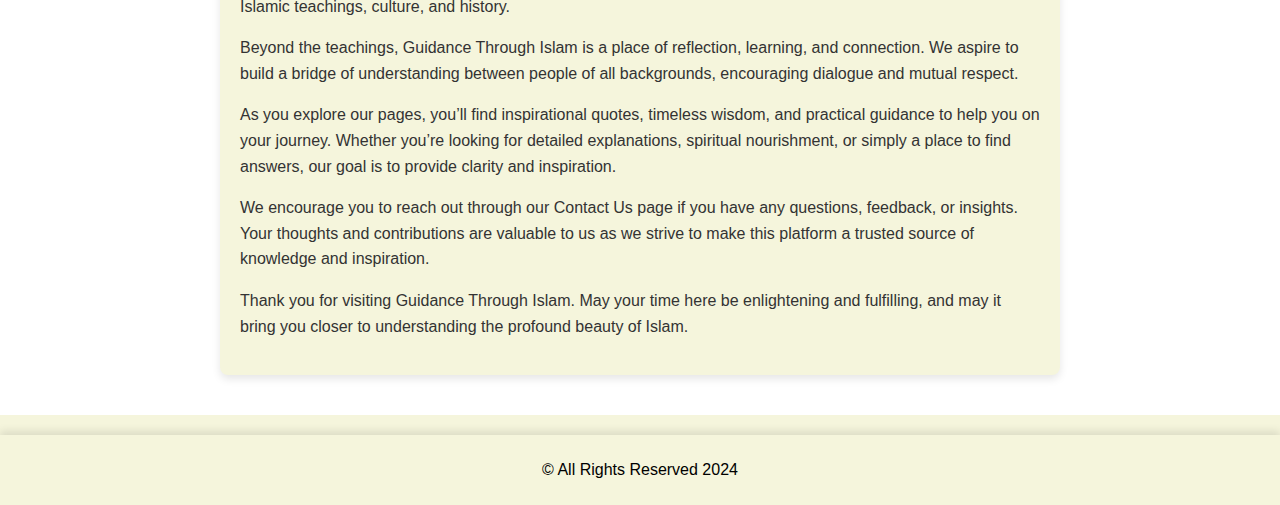
==== commit b8c8eb1d: "Add files via upload" ====
--- a/islamic_website/index.html
+++ b/islamic_website/index.html
@@ -18,10 +18,11 @@
                 <li class="dropdown">
                     <a href="#">Class Projects</a>
                     <ul class="dropdown-content">
-                        <li><a href="../islamic_website/index.html">Islamic Website</a></li>
                         <li><a href="../mpg_calculator/index.html">Miles Per Gallon Calculator</a></li>
                         <li><a href="../mortgage_calculator/mortgage.htm">Mortgage Calculator</a></li>
                         <li><a href="../invoice_calculator/invoice.html">Invoice Calculator</a></li>
+                        <li><a href="../social_news_program/social.html">Social News Program</a></li>
+                        <li><a href="../responsive_social_media/social_media.html">Responsive Social Media</a></li>
                     </ul>
                 </li>
                 <li><a href="teachings.html">Teachings of Islam</a></li>
--- a/styles.css
+++ b/styles.css
@@ -753,4 +753,57 @@
     height: auto; /* Maintain aspect ratio */
     border: 2px solid #ddd; /* Light border */
     border-radius: 5px; /* Rounded corners */
-    box-shadow: 0 4px 6px rgba(0, 0, 0, 0.1); /* Subtle shadow */+    box-shadow: 0 4px 6px rgba(0, 0, 0, 0.1); /* Subtle shadow */
+}
+/* Enhancements for Navigation Menu */
+
+/* Base styles for the navigation menu */
+nav ul {
+    list-style: none;
+    padding: 0;
+    margin: 0;
+    display: flex;
+    justify-content: center;
+    flex-wrap: wrap; /* Allows items to wrap on smaller screens */
+}
+
+    nav ul li {
+        margin: 0 10px; /* Adjust spacing based on your design needs */
+    }
+
+        nav ul li a {
+            color: black;
+            text-decoration: none;
+            padding: 10px 15px; /* Larger padding for better tap targets */
+            display: block; /* Ensures the full area is clickable */
+        }
+
+/* Responsive adjustments */
+@media (max-width: 768px) {
+    nav ul {
+        justify-content: space-around; /* Ensures even spacing on smaller screens */
+    }
+
+        nav ul li {
+            flex: 1 1 auto; /* Allows each item to expand and take available space */
+        }
+
+            nav ul li a {
+                text-align: center; /* Ensures text is centered within each menu item */
+                padding: 10px 5px; /* Adjust padding for smaller screens */
+            }
+}
+
+/* Optional: Reduce font size for smaller screens */
+@media (max-width: 480px) {
+    nav ul li a {
+        font-size: 0.9em; /* Smaller font size for very small devices */
+    }
+}
+
+/* Enhance Accessibility and Interaction */
+nav ul li a:hover, nav ul li a:focus {
+    background-color: #f0f0f0; /* Light background on hover/focus for better visibility */
+    color: #333; /* Ensures contrast is adequate for readability */
+    transition: color 0.3s ease, background-color 0.3s ease; /* Smooth transition for visual feedback */
+}
